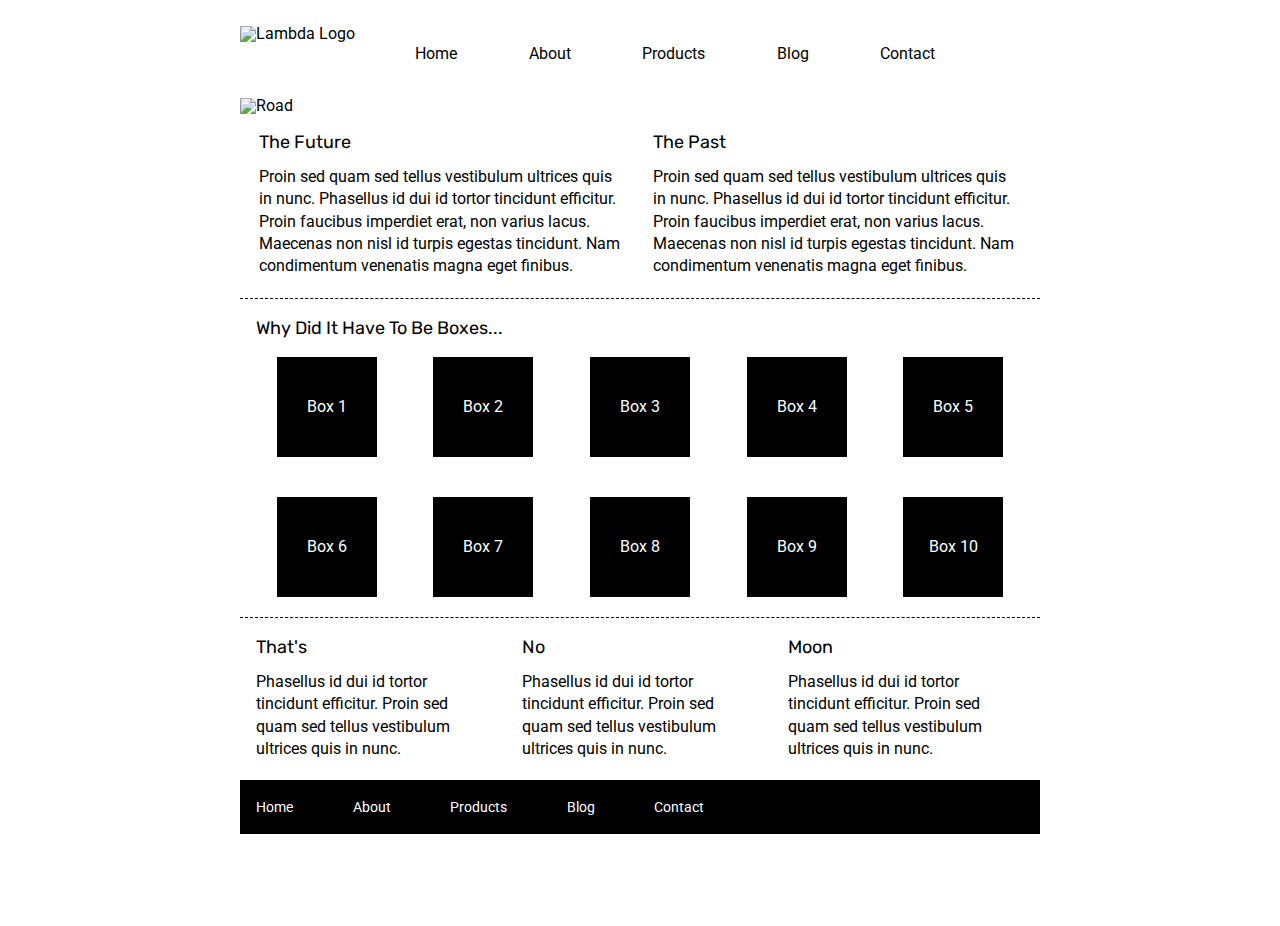
==== index.html @ 78fdb74b "Finished Rough Draft" ====
<!doctype html>

<html lang="en">
<head>
  <meta charset="utf-8">

  <title>Sprint Challenge - Home</title>

  <link href="https://fonts.googleapis.com/css?family=Roboto|Rubik" rel="stylesheet">
  <link rel="stylesheet" href="css/index.css">

</head>

<body>
    <div class="container">
        <header>
            <div class="flexer">
                <div class="logo">
                    <img src="/img/lambda-black.png" alt="Lambda Logo">
                </div>
                <div class="navi">
                    <a href="#">Home</a>
                    <a href="about.html">About</a>
                    <a href="#">Products</a>
                    <a href="#">Blog</a>
                    <a href="#">Contact</a>
                </div>
            </div>
                <div class="headimg">
                    <img src="/img/jumbo.jpg" alt="Road">
                </div>
            </header>
      <section class="top-content">
            <div class="text-container">
                <h2>The Future</h2>
                <p>Proin sed quam sed tellus vestibulum ultrices quis in nunc. Phasellus id dui id tortor tincidunt efficitur. Proin faucibus imperdiet erat, non varius lacus. Maecenas non nisl id turpis egestas tincidunt. Nam condimentum venenatis magna eget finibus.</p>
            </div>
            <div class="text-container">
                <h2>The Past</h2>
                <p>Proin sed quam sed tellus vestibulum ultrices quis in nunc. Phasellus id dui id tortor tincidunt efficitur. Proin faucibus imperdiet erat, non varius lacus. Maecenas non nisl id turpis egestas tincidunt. Nam condimentum venenatis magna eget finibus.</p>
            </div>
        </section>
        
        <section class="middle-content">
        
            <h2>Why Did It Have To Be Boxes...</h2>
            
            <div class="boxes">
                <div class="box">Box 1</div>
                <div class="box">Box 2</div>
                <div class="box">Box 3</div>
                <div class="box">Box 4</div>
                <div class="box">Box 5</div>
                <div class="box">Box 6</div>
                <div class="box">Box 7</div>
                <div class="box">Box 8</div>
                <div class="box">Box 9</div>
                <div class="box">Box 10</div>
            </div>
        
        </section>

        <section class="bottom-content">

            <div class="text-container">
                <h2>That's</h2>
                <p>Phasellus id dui id tortor tincidunt efficitur. Proin sed quam sed tellus vestibulum ultrices quis in nunc.</p>
            </div>
            <div class="text-container">
                <h2>No</h2>
                <p>Phasellus id dui id tortor tincidunt efficitur. Proin sed quam sed tellus vestibulum ultrices quis in nunc.</p>
            </div>
            <div class="text-container">
                <h2>Moon</h2>
                <p>Phasellus id dui id tortor tincidunt efficitur. Proin sed quam sed tellus vestibulum ultrices quis in nunc.</p>
            </div>

        </section>
        
        <footer>
            <nav>
                <a href="#">Home</a>
                <a href="about.html">About</a>
                <a href="#">Products</a>
                <a href="#">Blog</a>
                <a href="#">Contact</a>
            </nav>
        </footer>
    </div><!-- container -->        
</body>
</html>
---- css/index.css ----
/* http://meyerweb.com/eric/tools/css/reset/ 
   v2.0 | 20110126
   License: none (public domain)
*/

html, body, div, span, applet, object, iframe,
h1, h2, h3, h4, h5, h6, p, blockquote, pre,
a, abbr, acronym, address, big, cite, code,
del, dfn, em, img, ins, kbd, q, s, samp,
small, strike, strong, sub, sup, tt, var,
b, u, i, center,
dl, dt, dd, ol, ul, li,
fieldset, form, label, legend,
table, caption, tbody, tfoot, thead, tr, th, td,
article, aside, canvas, details, embed, 
figure, figcaption, footer, header, hgroup, 
menu, nav, output, ruby, section, summary,
time, mark, audio, video {
	margin: 0;
	padding: 0;
	/*border: 1px solid black;*/
	font-size: 100%;
	font: inherit;
	vertical-align: baseline;
}
/* HTML5 display-role reset for older browsers */
article, aside, details, figcaption, figure, 
footer, header, hgroup, menu, nav, section {
	display: block;
}
body {
	line-height: 1;
}
ol, ul {
	list-style: none;
}
blockquote, q {
	quotes: none;
}
blockquote:before, blockquote:after,
q:before, q:after {
	content: '';
	content: none;
}
table {
	border-collapse: collapse;
	border-spacing: 0;
}

* {
    box-sizing: border-box;
}

html, body {
    height: 100%;
    font-family: 'Roboto', sans-serif;
}

h1, h2, h3, h4, h5 {
    font-size: 18px;
    margin-bottom: 15px;
    font-family: 'Rubik', sans-serif;
}

p {
    line-height: 1.4;
}

.container {
    width: 800px;
    margin: 0 auto;
}

.top-content {
    display: flex;
    flex-wrap: wrap;
    justify-content: space-evenly;
    margin-bottom: 20px;
    border-bottom: 1px dashed black;
}

.top-content .text-container {
    width: 48%;
    padding: 0 1%;
    padding-bottom: 20px;
    margin-top: 2.3%;  
}

.middle-content {
    margin-bottom: 20px;
    border-bottom: 1px dashed black;
}

.middle-content h2 {
    padding: 0 2%;
    margin-bottom: 0;
}

.middle-content .boxes {
    display: flex;
    flex-wrap: wrap;
    justify-content: space-evenly;
}

.middle-content .boxes .box {
    width: 12.5%;
    height: 100px;
    background: black;
    margin: 20px 2.5%;
    color: white;
    display: flex;
    align-items: center;
    justify-content: center;
}

.bottom-content {
    display: flex;
    margin: 0 2% 20px;
    justify-content: space-around;
}

.bottom-content .text-container {
    padding-right: 4%;
}

.bottom-content .text-container:last-child {
    padding-right: 0;
}

footer {
    width: 100%;
    background: black;
}

footer nav {
    width: 60%;
    display: flex;
    justify-content: space-between;
    align-items: center;
    padding: 20px 2%;
    font-size: 14px;
}

footer nav a {
    color: white;
    text-decoration: none;
}

/*/////////////////////////////////////////////////My Styles/////////////////////*/
header{
    margin-top: 3.3%;
}
.flexer{
    display: flex;
    margin-bottom: 2%;
}
.logo{
    margin-right: 5%;
}
.navi{
    width: 70%;
    display: flex;
    justify-content: space-between;
    text-align: center;
    padding: 2.5%;
    
}
 header a{
    text-decoration: none;
    color: black;
}
/*////////////////////////////////////////About Styles//////////////////*/
.one{
    padding:3%;
    border-bottom: black dotted 1px;
    margin-bottom: 4%;
}
.main{
    display: flex;
    flex-wrap: wrap;
    justify-content: space-between;
}
.main div{
    display: flex;
    flex-direction: column;
    width: 48%;
    border-bottom: dotted 1px black;
    padding-bottom: 3%;
    }
.main p{
    line-height: 1.5;
    margin-bottom: 5%;
}
.main h2{
    margin-top: 15px;
}
.third, .fourth{
    margin-top: 7%;
}
button{
    background-color: #fff;
    width: 33%;
    height: 4vh;
    border-radius: 10px;
}
.end{
    margin: 5% 0;
}
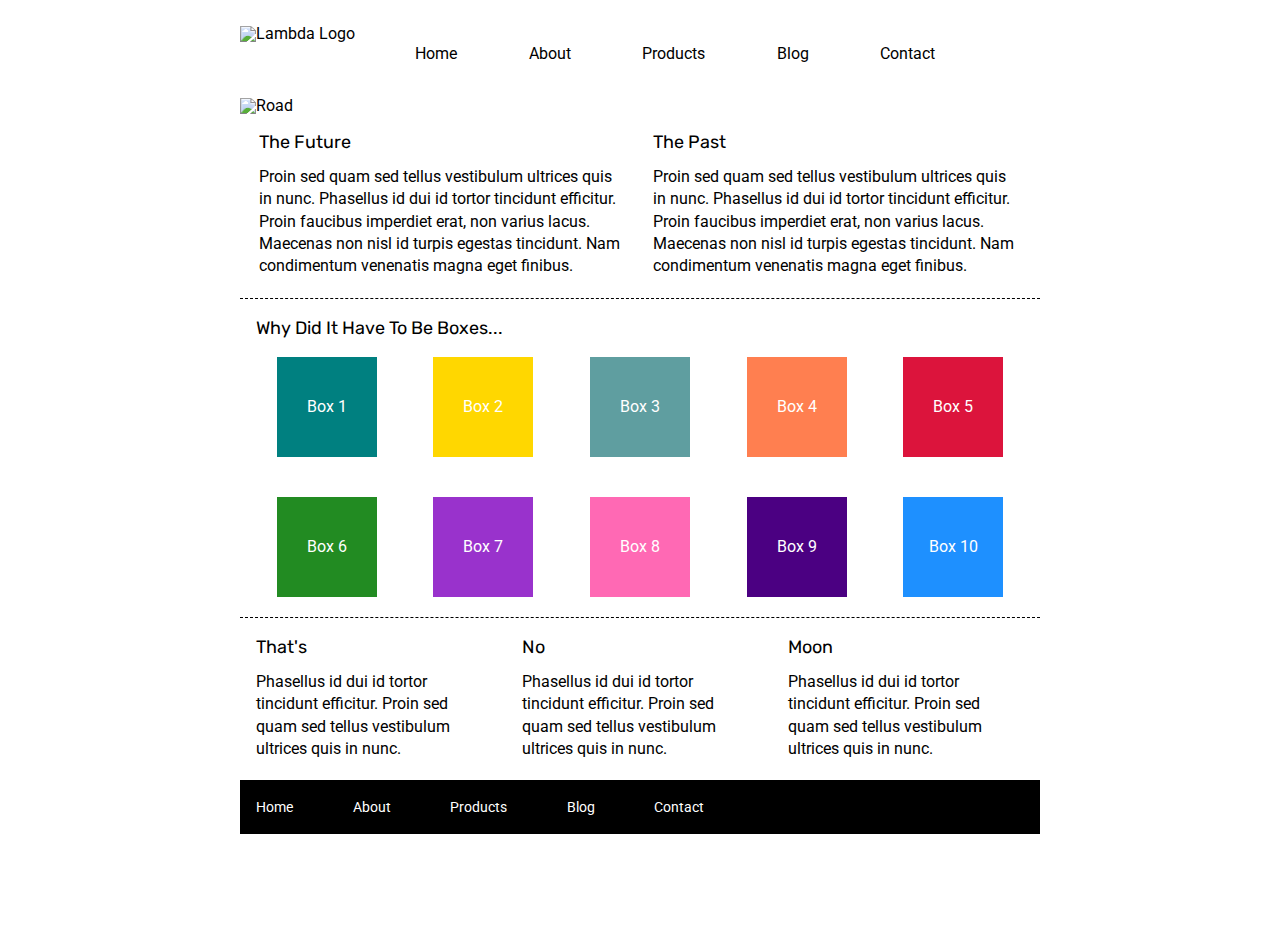
==== commit f1a28e98: "practically finished" ====
--- a/index.html
+++ b/index.html
@@ -46,16 +46,16 @@
             <h2>Why Did It Have To Be Boxes...</h2>
             
             <div class="boxes">
-                <div class="box">Box 1</div>
-                <div class="box">Box 2</div>
-                <div class="box">Box 3</div>
-                <div class="box">Box 4</div>
-                <div class="box">Box 5</div>
-                <div class="box">Box 6</div>
-                <div class="box">Box 7</div>
-                <div class="box">Box 8</div>
-                <div class="box">Box 9</div>
-                <div class="box">Box 10</div>
+                <div class="box box1">Box 1</div>
+                <div class="box box2">Box 2</div>
+                <div class="box box3">Box 3</div>
+                <div class="box box4">Box 4</div>
+                <div class="box box5">Box 5</div>
+                <div class="box box6">Box 6</div>
+                <div class="box box7">Box 7</div>
+                <div class="box box8">Box 8</div>
+                <div class="box box9">Box 9</div>
+                <div class="box box10">Box 10</div>
             </div>
         
         </section>
@@ -77,7 +77,7 @@
 
         </section>
         
-        <footer>
+        <footer class="foot">
             <nav>
                 <a href="#">Home</a>
                 <a href="about.html">About</a>
--- a/css/index.css
+++ b/css/index.css
@@ -105,7 +105,7 @@
 .middle-content .boxes .box {
     width: 12.5%;
     height: 100px;
-    background: black;
+    /*background: black;*/
     margin: 20px 2.5%;
     color: white;
     display: flex;
@@ -169,6 +169,27 @@
     text-decoration: none;
     color: black;
 }
+
+.box1{background: teal}
+
+.box2{background-color:gold} 
+
+.box3{background-color:cadetblue} 
+
+.box4{background-color:coral} 
+
+.box5{background-color:crimson} 
+
+.box6{background-color:forestgreen} 
+
+.box7{background-color:darkorchid} 
+
+.box8{background-color:hotpink} 
+
+.box9{background-color:indigo} 
+
+.box10{background-color:dodgerblue}
+
 /*////////////////////////////////////////About Styles//////////////////*/
 .one{
     padding:3%;
